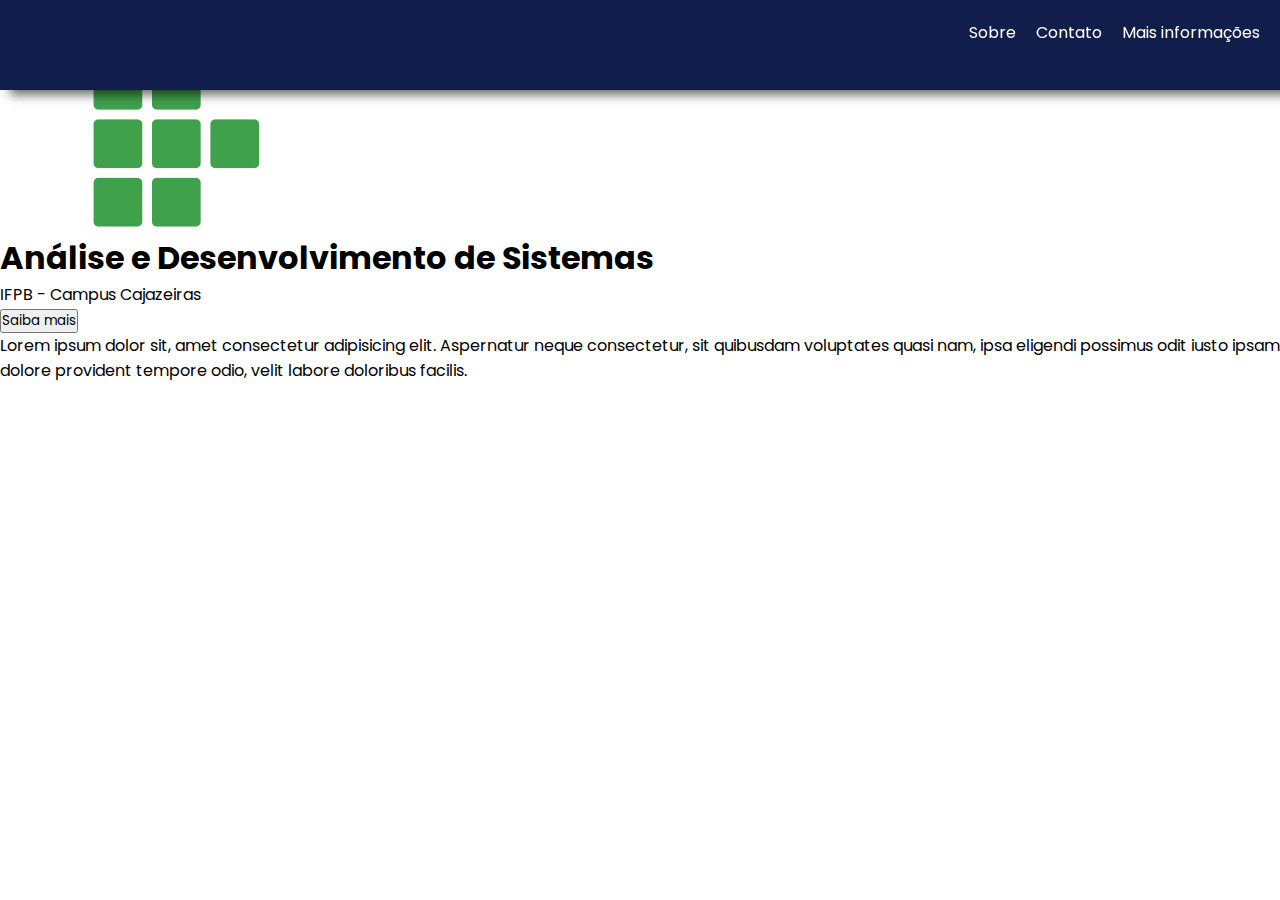
==== index.html @ 38b212e2 "Testando branch" ====
<!DOCTYPE html>
<html lang="en">
<head>
    <meta charset="UTF-8">
    <meta http-equiv="X-UA-Compatible" content="IE=edge">
    <meta name="viewport" content="width=device-width, initial-scale=1.0">
    <title>SITE-ADS</title>
    <link rel="stylesheet" href="css/style.css">
</head>
<body>
    <header>
        <nav>
            <ul>
                <li> <a href="">Sobre</a></li>
                <li> <a href="">Contato</a></li>
                <li> <a href="">Mais informações</a></li>
            </ul>
        </nav>
    </header>
    <main>
        <div id="shadow">
            <section>
                <div id="info">
                    <div id="logo">
                        <img src="images/ifpb-logo.png" alt="">
                    </div>
                    <div id="text-home-page">
                        <h1>Análise e Desenvolvimento de Sistemas</h1>
                        <p>IFPB - Campus Cajazeiras</p>
                        <button>Saiba mais</button>
                    </div>
                    <p> </p>
                </div>
            </section>
        </div>
        <section>
            <p>Lorem ipsum dolor sit, amet consectetur adipisicing elit. Aspernatur neque consectetur, sit quibusdam voluptates quasi nam, ipsa eligendi possimus odit iusto ipsam dolore provident tempore odio, velit labore doloribus facilis.</p>
        </section>
    </main>
</body>
</html>
---- css/style.css ----
@import url("https://fonts.googleapis.com/css2?family=Poppins:wght@200;400&display=swap");
header {
  background-color: #111D4A;
  width: 100%;
  height: 10vh;
  box-shadow: 10px 5px 10px rgba(0, 0, 0, 0.575);
  position: fixed;
}
header nav ul {
  display: flex;
  padding: 20px;
  list-style: none;
  gap: 20px;
  justify-content: flex-end;
  align-items: center;
}
header nav ul li a {
  color: #ffffff;
}

#home-page-section {
  background-image: url(../../images/backgroud-image.jpg);
  background-position: right;
  background-size: cover;
  background-clip: border-box;
  height: 100vh;
  width: 100%;
}
#home-page-section #shadow {
  height: 100vh;
  background-image: linear-gradient(to bottom, rgba(0, 0, 0, 0.64), black);
  display: flex;
}
#home-page-section #shadow section {
  width: 1000px;
  height: 250px;
  margin-top: 220px;
  padding: 20px;
  color: #ffffff;
}
#home-page-section #shadow section #info {
  display: flex;
  align-items: center;
  justify-content: center;
}
#home-page-section #shadow section #info h1 {
  font-size: 45px;
}
#home-page-section #shadow section #info #logo {
  height: 200px;
  padding-bottom: 30px;
}
#home-page-section #shadow section #info #logo img {
  height: 140px;
}
#home-page-section #shadow section #info #text-home-page {
  width: 650px;
}
#home-page-section #shadow section p {
  font-size: 20px;
}
#home-page-section #shadow section button {
  margin-top: 30px;
  width: 150px;
  height: 40px;
  border-radius: 5px;
  background-color: #111D4A;
  border: none;
  color: #ffffff;
  box-shadow: 2px 3px 5px rgba(0, 0, 0, 0.418);
  cursor: pointer;
  transition: 1s;
}
#home-page-section #shadow section button:hover {
  border: 2px solid #ffffff;
  background-color: #ffffff;
  color: #111D4A;
}

#main-more-info {
  min-height: 100vh;
  padding-top: 70px;
}
#main-more-info #shadow-info {
  background-image: linear-gradient(to bottom, rgba(0, 0, 0, 0.64), black);
  width: 100%;
  height: 32vh;
  display: flex;
  align-items: center;
  justify-content: center;
}
#main-more-info #shadow-info div h1 {
  font-size: 3.5rem;
  color: #ffffff;
}
#main-more-info #presentation-section {
  background-image: url(../../images/backgroud-image-more-info.jpg);
  background-size: cover;
  background-attachment: fixed;
  height: 32vh;
}
#main-more-info #information-section {
  padding: 20px;
}
#main-more-info #information-section section {
  padding: 5px;
}
#main-more-info #information-section section #forms-access {
  height: 100px;
}
#main-more-info #information-section section #forms-access p {
  border: 1px solid #111D4A;
  padding: 10px;
}
#main-more-info #information-section section table {
  height: 250px;
  border-collapse: collapse;
  padding: 5px;
  width: 100%;
}
#main-more-info #information-section section table tr {
  border: 1px solid #111D4A;
}
#main-more-info #information-section section table .blue {
  background-color: #2D82B7;
  color: #ffffff;
}
#main-more-info #information-section section table td {
  padding: 5px;
}
#main-more-info #information-section section h2 {
  background-color: #111D4A;
  color: #ffffff;
  border-top-left-radius: 5px;
  border-top-right-radius: 10px;
  padding: 10px;
}
#main-more-info #curriculum-matrix-section div {
  display: flex;
  align-items: center;
  justify-content: center;
  height: 600px;
}
#main-more-info #curriculum-matrix-section div img {
  height: 580px;
}
#main-more-info #link-more-info div p {
  margin: 10px;
  font-size: 16px;
}
#main-more-info #link-more-info div p a {
  color: #111D4A;
}

* {
  font-family: "Poppins", sans-serif;
  margin: 0;
  padding: 0;
  text-decoration: none;
  box-sizing: border-box;
}

/*# sourceMappingURL=style.css.map */
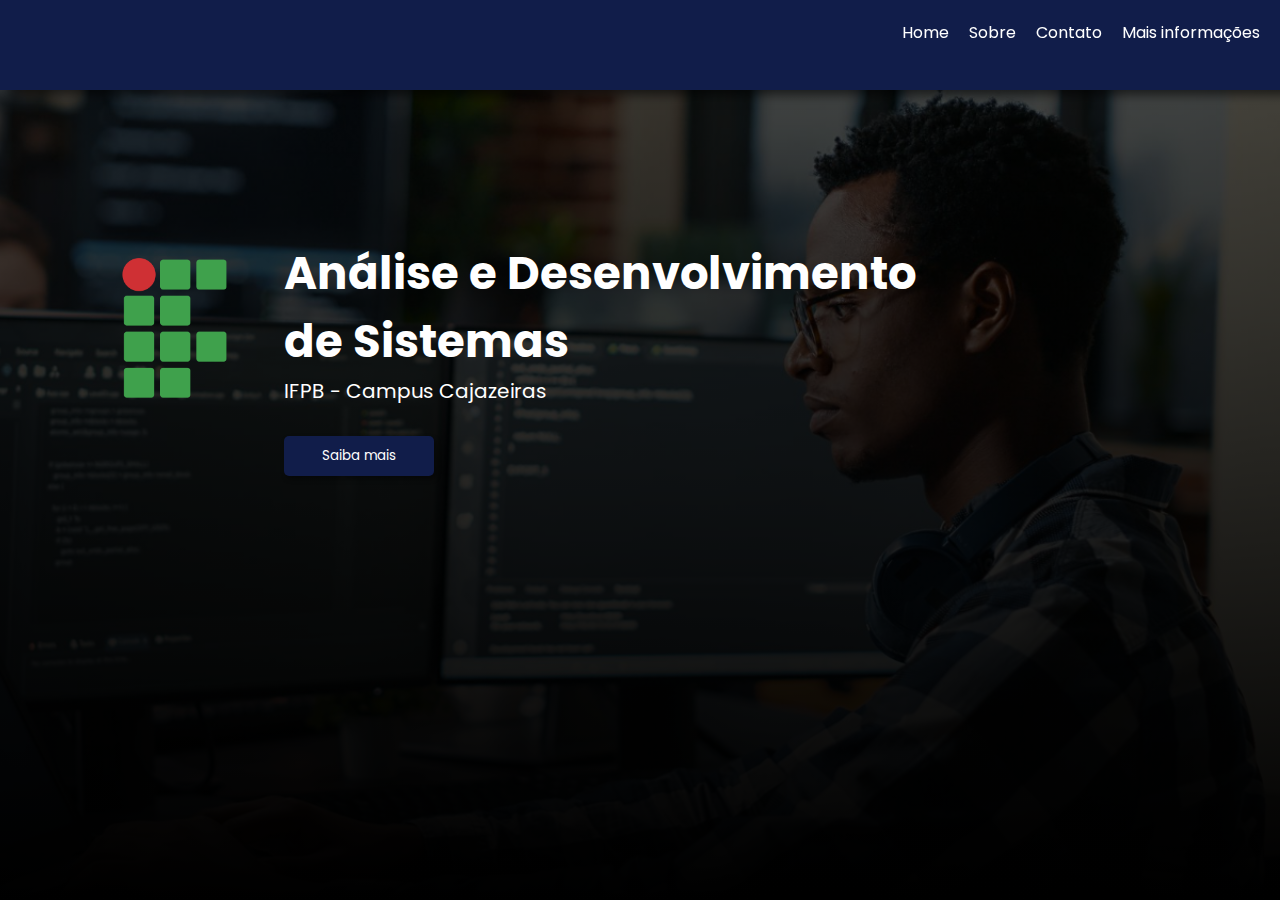
==== commit 6a302b53: "Merge branch 'Diogo'" ====
--- a/index.html
+++ b/index.html
@@ -1,5 +1,5 @@
 <!DOCTYPE html>
-<html lang="en">
+<html lang="pt-br">
 <head>
     <meta charset="UTF-8">
     <meta http-equiv="X-UA-Compatible" content="IE=edge">
@@ -11,30 +11,29 @@
     <header>
         <nav>
             <ul>
+                <li><a href="index.html">Home</a></li>
                 <li> <a href="">Sobre</a></li>
                 <li> <a href="">Contato</a></li>
-                <li> <a href="">Mais informações</a></li>
+                <li> <a href="more_info.html">Mais informações</a></li>
             </ul>
         </nav>
     </header>
     <main>
-        <div id="shadow">
-            <section>
-                <div id="info">
-                    <div id="logo">
-                        <img src="images/ifpb-logo.png" alt="">
+        <section id="home-page-section">
+            <div id="shadow">
+                <section>
+                    <div id="info">
+                        <div id="logo">
+                            <img src="images/ifpb-logo.png" alt="">
+                        </div>
+                        <div id="text-home-page">
+                            <h1>Análise e Desenvolvimento de Sistemas</h1>
+                            <p>IFPB - Campus Cajazeiras</p>
+                            <button>Saiba mais</button>
+                        </div>
                     </div>
-                    <div id="text-home-page">
-                        <h1>Análise e Desenvolvimento de Sistemas</h1>
-                        <p>IFPB - Campus Cajazeiras</p>
-                        <button>Saiba mais</button>
-                    </div>
-                    <p> </p>
-                </div>
-            </section>
-        </div>
-        <section>
-            <p>Lorem ipsum dolor sit, amet consectetur adipisicing elit. Aspernatur neque consectetur, sit quibusdam voluptates quasi nam, ipsa eligendi possimus odit iusto ipsam dolore provident tempore odio, velit labore doloribus facilis.</p>
+                </section>
+            </div>
         </section>
     </main>
 </body>
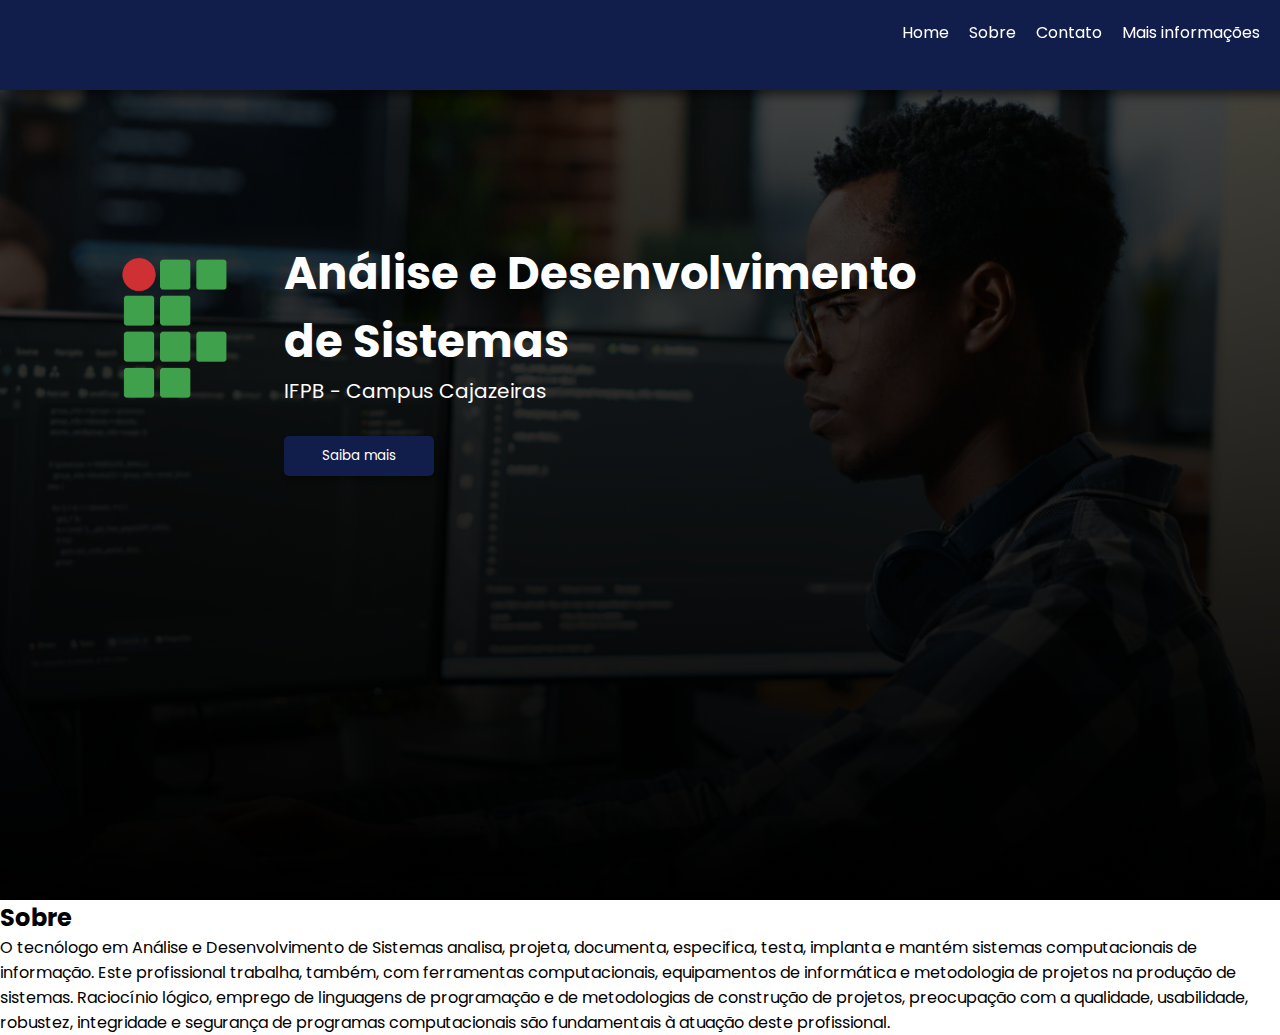
==== commit e5c335c4: "Adicionando seção sobreo curso" ====
--- a/index.html
+++ b/index.html
@@ -35,6 +35,15 @@
                 </section>
             </div>
         </section>
+        <section id="about-section">
+            <div>
+                <h2>Sobre</h2>
+                <p>O tecnólogo em Análise e Desenvolvimento de Sistemas analisa, projeta, documenta, especifica, testa, implanta e mantém sistemas computacionais de informação. Este profissional trabalha, também, com ferramentas computacionais, equipamentos de informática e metodologia de projetos na produção de sistemas. Raciocínio lógico, emprego de linguagens de programação e de metodologias de construção de projetos, preocupação com a qualidade, usabilidade, robustez, integridade e segurança de programas computacionais são fundamentais à atuação deste profissional.</p>
+            </div>
+        </section>
+        <section id="contact-section">
+
+        </section>
     </main>
 </body>
 </html>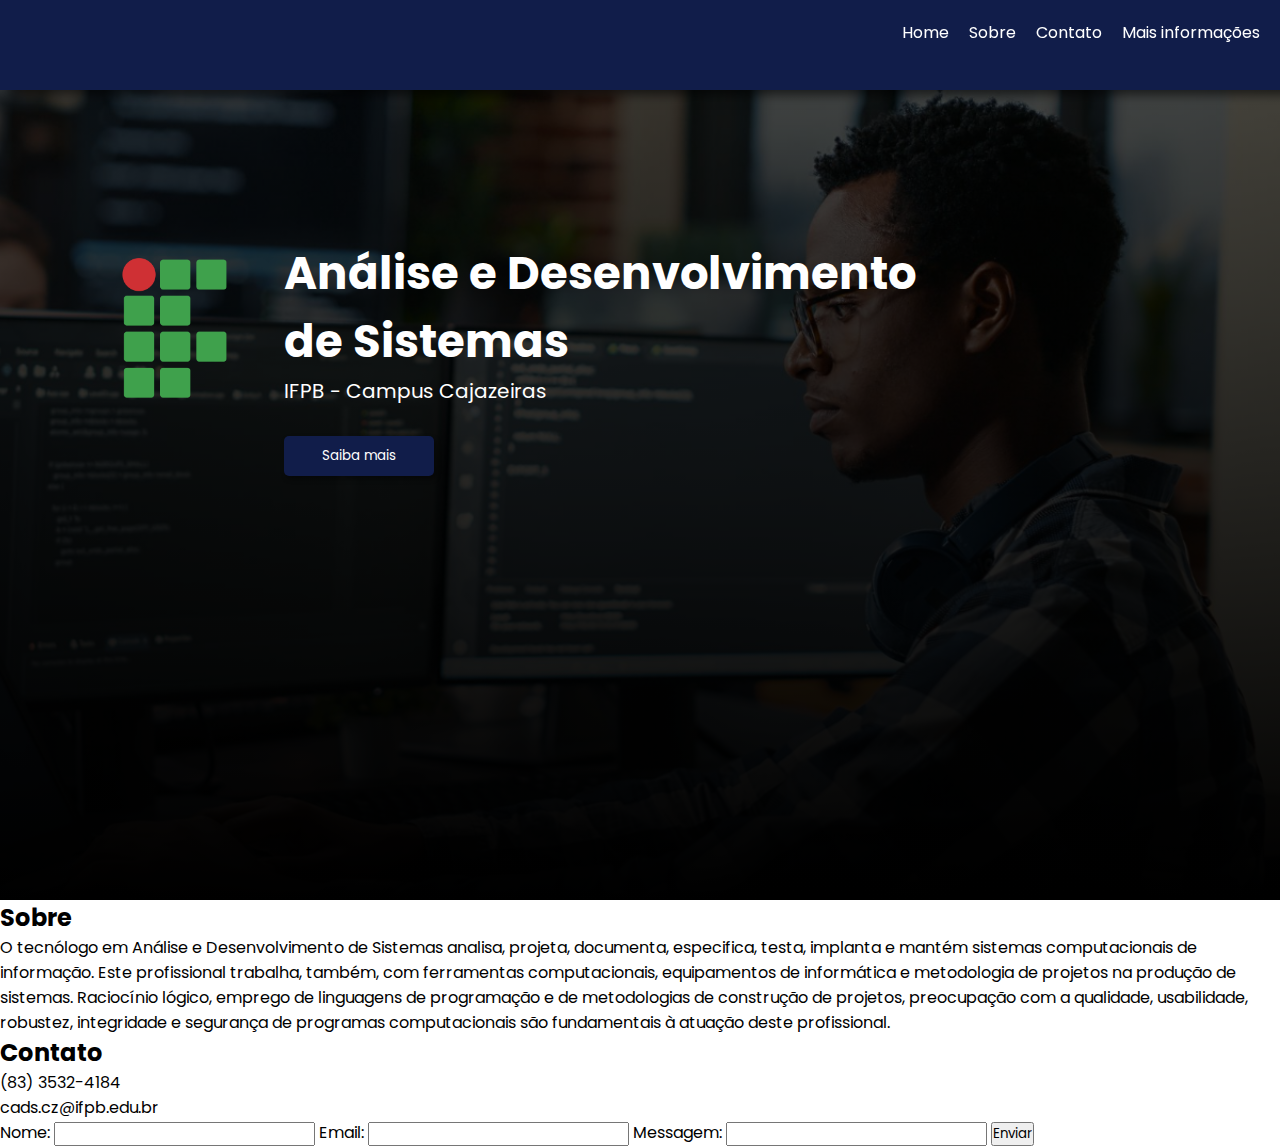
==== commit d302cce1: ""Finalizando seção de contato"" ====
--- a/index.html
+++ b/index.html
@@ -41,7 +41,27 @@
                 <p>O tecnólogo em Análise e Desenvolvimento de Sistemas analisa, projeta, documenta, especifica, testa, implanta e mantém sistemas computacionais de informação. Este profissional trabalha, também, com ferramentas computacionais, equipamentos de informática e metodologia de projetos na produção de sistemas. Raciocínio lógico, emprego de linguagens de programação e de metodologias de construção de projetos, preocupação com a qualidade, usabilidade, robustez, integridade e segurança de programas computacionais são fundamentais à atuação deste profissional.</p>
             </div>
         </section>
+
         <section id="contact-section">
+            <div>
+                <h2>Contato</h2>
+                <ul><li>(83) 3532-4184 </li>
+                    <li>cads.cz@ifpb.edu.br</li>
+
+                 </ul><div>
+                    <form action="">
+                        <label for="name">Nome:</label>
+                        <input type="text" name="name">
+                        <label for="email">Email:</label>
+                        <input type="text" name="email">
+                        <label for="message">Messagem:</label>
+                        <input type="text" name="message">
+                        <button>Enviar</button>
+                    </form>
+            </div>
+                 
+
+
 
         </section>
     </main>
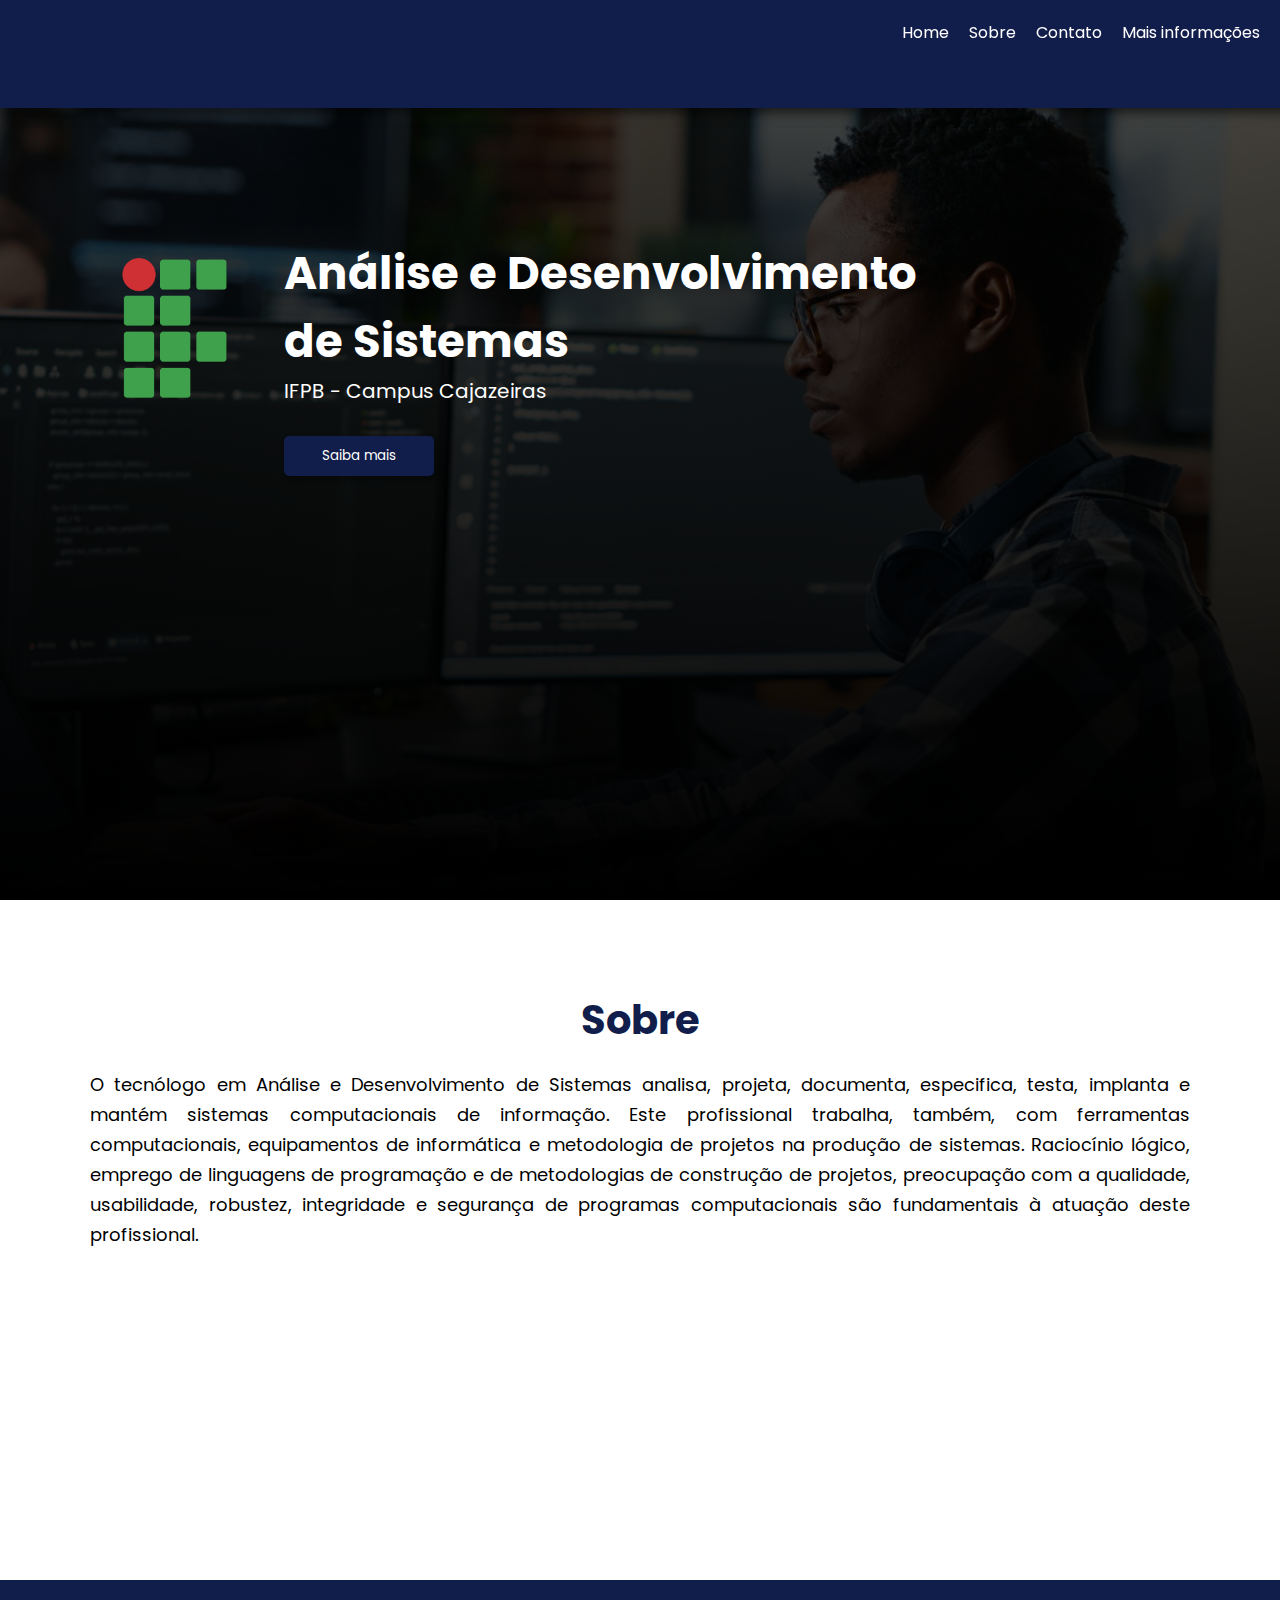
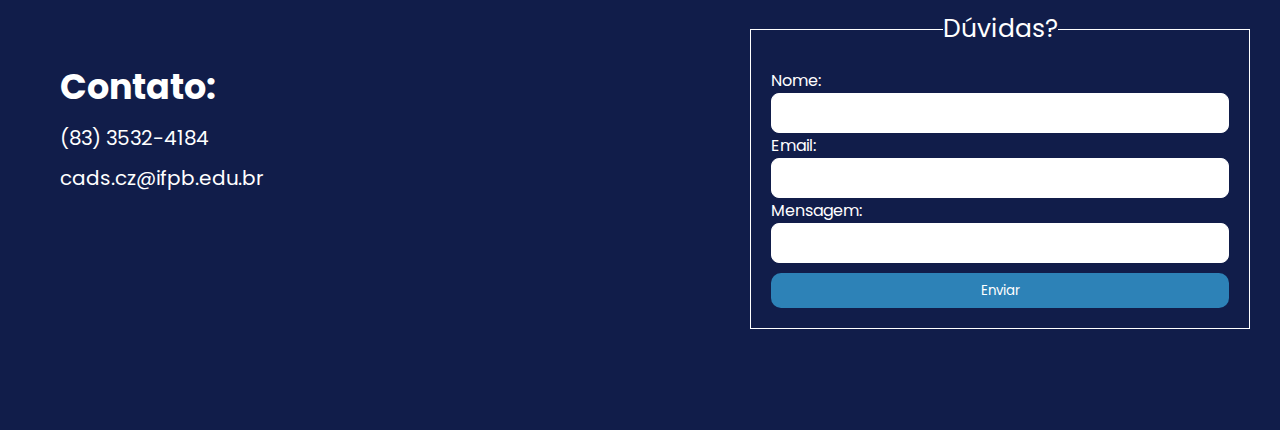
==== commit bb93d695: "Estlizando seção de contato e sobre o curso" ====
--- a/index.html
+++ b/index.html
@@ -12,8 +12,8 @@
         <nav>
             <ul>
                 <li><a href="index.html">Home</a></li>
-                <li> <a href="">Sobre</a></li>
-                <li> <a href="">Contato</a></li>
+                <li> <a href="#about-section">Sobre</a></li>
+                <li> <a href="#contact-section">Contato</a></li>
                 <li> <a href="more_info.html">Mais informações</a></li>
             </ul>
         </nav>
@@ -43,26 +43,27 @@
         </section>
 
         <section id="contact-section">
+            <div id="text-contact">
+                <h2>Contato:</h2>
+                <ul>
+                    <li>(83) 3532-4184 </li>
+                    <li>cads.cz@ifpb.edu.br</li>
+                 </ul>
+            </div>     
             <div>
-                <h2>Contato</h2>
-                <ul><li>(83) 3532-4184 </li>
-                    <li>cads.cz@ifpb.edu.br</li>
-
-                 </ul><div>
-                    <form action="">
+                <form action="">
+                    <fieldset>
+                        <legend>Dúvidas?</legend>
                         <label for="name">Nome:</label>
                         <input type="text" name="name">
                         <label for="email">Email:</label>
                         <input type="text" name="email">
-                        <label for="message">Messagem:</label>
+                        <label for="message">Mensagem:</label>
                         <input type="text" name="message">
                         <button>Enviar</button>
-                    </form>
+                    </fieldset>
+                </form>
             </div>
-                 
-
-
-
         </section>
     </main>
 </body>
--- a/css/style.css
+++ b/css/style.css
@@ -2,7 +2,7 @@
 header {
   background-color: #111D4A;
   width: 100%;
-  height: 10vh;
+  height: 12vh;
   box-shadow: 10px 5px 10px rgba(0, 0, 0, 0.575);
   position: fixed;
 }
@@ -23,18 +23,19 @@
   background-position: right;
   background-size: cover;
   background-clip: border-box;
-  height: 100vh;
+  min-height: 100vh;
   width: 100%;
 }
 #home-page-section #shadow {
-  height: 100vh;
+  min-height: 100vh;
   background-image: linear-gradient(to bottom, rgba(0, 0, 0, 0.64), black);
   display: flex;
 }
 #home-page-section #shadow section {
   width: 1000px;
-  height: 250px;
+  min-height: 250px;
   margin-top: 220px;
+  margin-bottom: 100px;
   padding: 20px;
   color: #ffffff;
 }
@@ -77,6 +78,29 @@
   color: #111D4A;
 }
 
+#about-section {
+  min-height: 70vh;
+}
+#about-section div {
+  margin: 50px;
+  padding: 40px;
+  display: flex;
+  flex-direction: column;
+  justify-content: center;
+  align-items: center;
+  gap: 20px;
+}
+#about-section div h2 {
+  color: #111D4A;
+  font-size: 40px;
+  text-align: center;
+}
+#about-section div p {
+  text-align: justify;
+  line-height: 30px;
+  font-size: 18px;
+}
+
 #main-more-info {
   min-height: 100vh;
   padding-top: 70px;
@@ -150,6 +174,59 @@
 }
 #main-more-info #link-more-info div p a {
   color: #111D4A;
+}
+
+#contact-section {
+  background-color: #111D4A;
+  min-height: 50vh;
+  display: flex;
+  padding: 30px;
+  justify-content: space-between;
+  flex-wrap: wrap;
+}
+#contact-section #text-contact {
+  width: 300px;
+  padding: 30px;
+  margin-top: 20px;
+  color: #ffffff;
+}
+#contact-section #text-contact h2 {
+  font-size: 35px;
+}
+#contact-section #text-contact ul {
+  list-style: none;
+}
+#contact-section #text-contact ul li {
+  font-size: 20px;
+  margin: 10px 0px;
+}
+#contact-section div form fieldset {
+  display: flex;
+  flex-direction: column;
+  width: 500px;
+  padding: 20px;
+  color: #ffffff;
+  border: 0.5px solid #ffffff;
+}
+#contact-section div form fieldset legend {
+  font-size: 25px;
+  text-align: center;
+}
+#contact-section div form fieldset input {
+  border: 1.5px solid #ffffff;
+  height: 40px;
+  outline: none;
+  padding: 5px;
+  border-radius: 8px;
+  color: #111D4A;
+}
+#contact-section div form fieldset button {
+  height: 35px;
+  margin-top: 10px;
+  border-radius: 10px;
+  background-color: #2D82B7;
+  color: #ffffff;
+  border: none;
 }
 
 * {
@@ -160,4 +237,13 @@
   box-sizing: border-box;
 }
 
+@media (max-width: 850px) {
+  #shadow {
+    width: 800px;
+  }
+  #shadow section #info h1 {
+    font-size: 3px;
+  }
+}
+
 /*# sourceMappingURL=style.css.map */
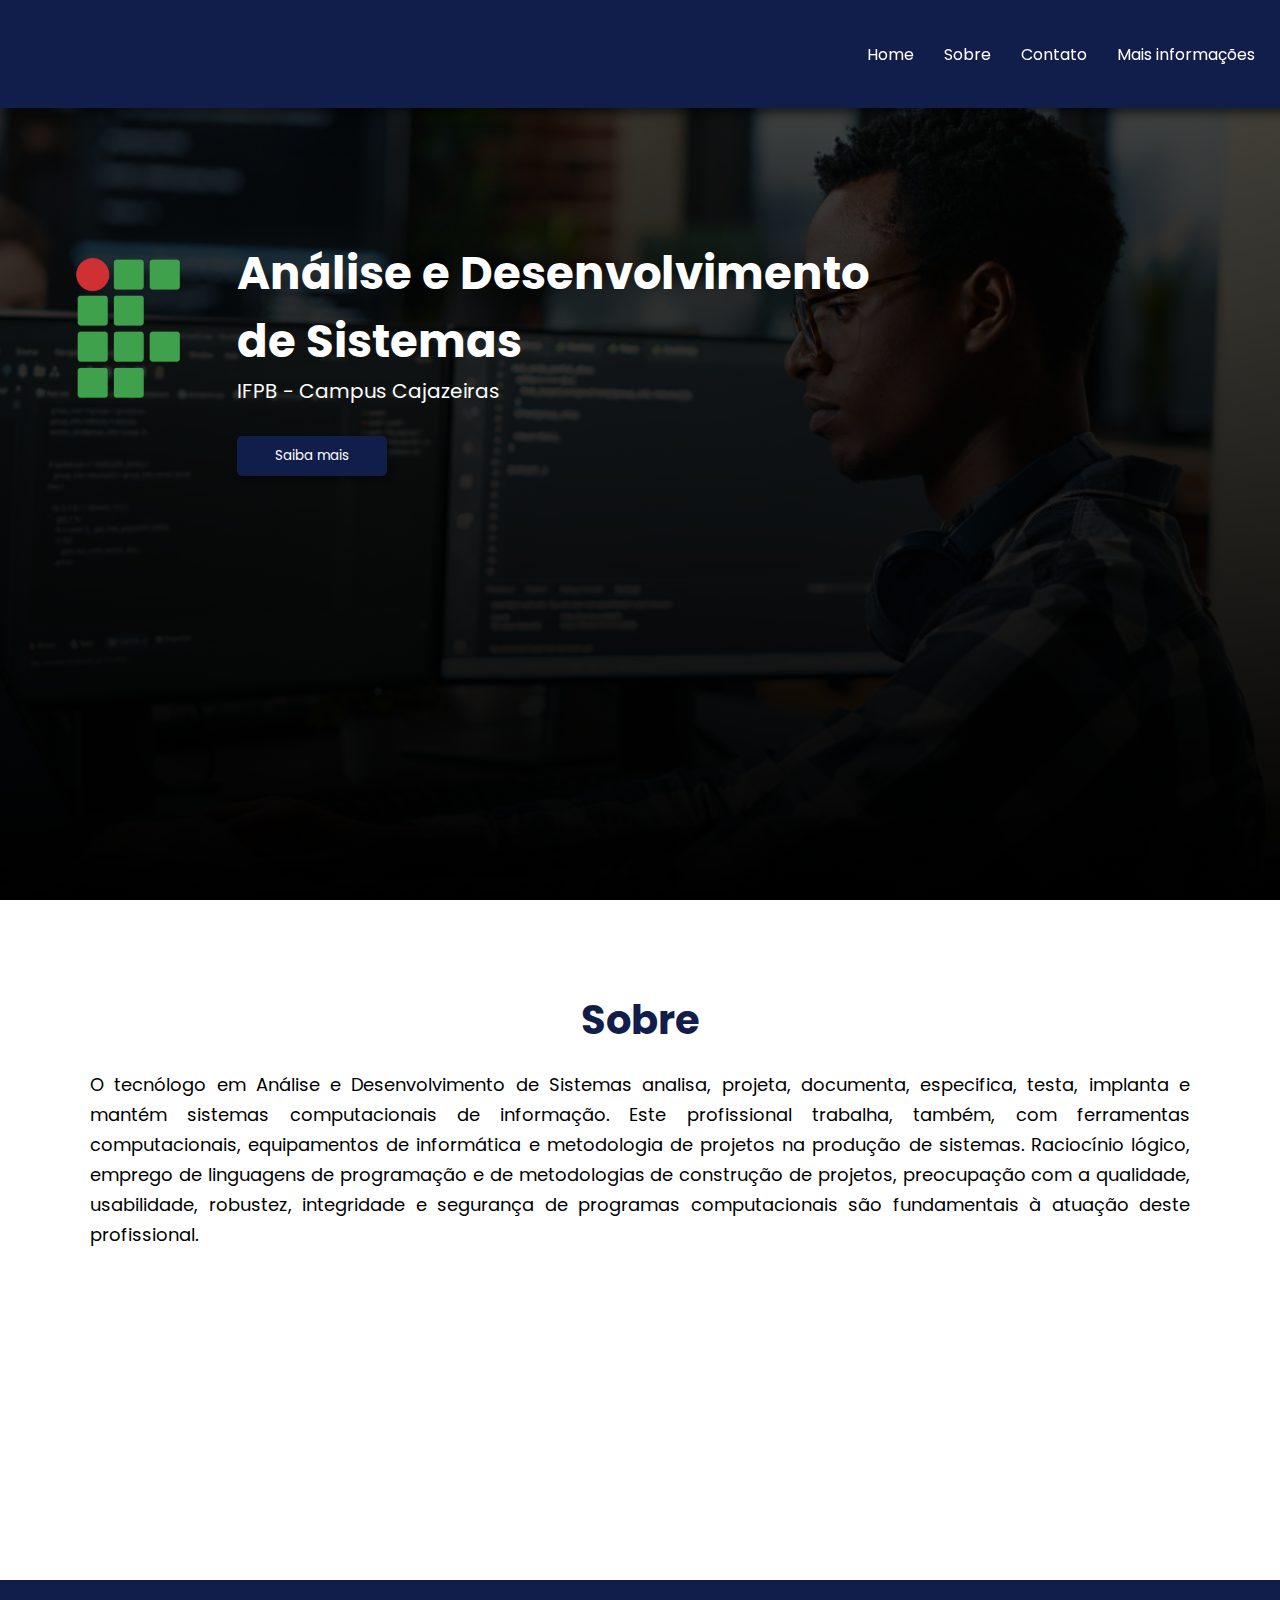
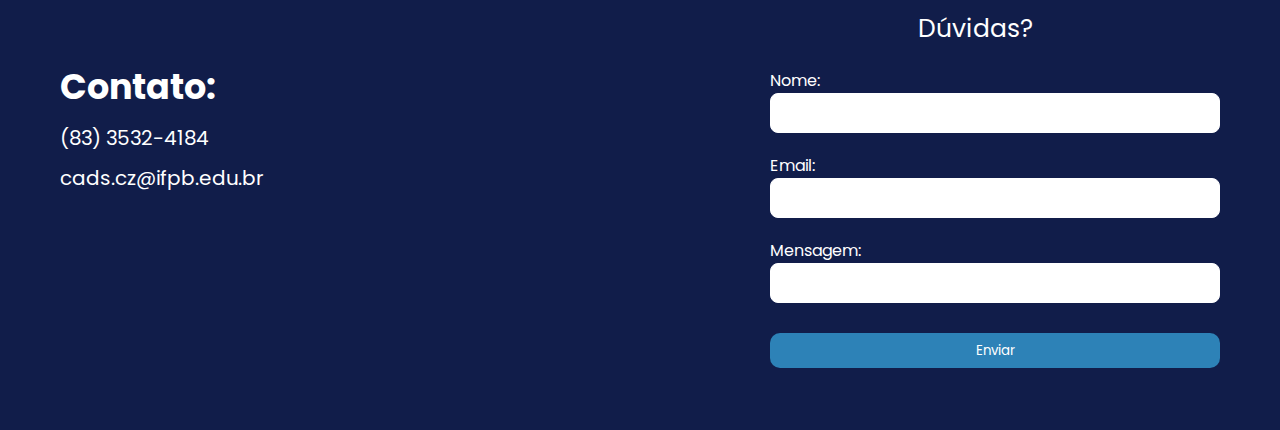
==== commit dae00568: "Implementando responsividade" ====
--- a/index.html
+++ b/index.html
@@ -10,13 +10,26 @@
 <body>
     <header>
         <nav>
-            <ul>
+            <ul id="menu">
                 <li><a href="index.html">Home</a></li>
                 <li> <a href="#about-section">Sobre</a></li>
                 <li> <a href="#contact-section">Contato</a></li>
                 <li> <a href="more_info.html">Mais informações</a></li>
             </ul>
+            <div class="menu-burger" onclick="abrirMenu()">
+                <div class="burger-item"></div>
+                <div class="burger-item"></div>
+                <div class="burger-item"></div>
+            </div>
         </nav>
+        <div id="burger">
+            <ul id="menu-burger-links">
+                <li class="menu-item"><a href="index.html">Home</a></li>
+                <li class="menu-item"> <a href="#about-section">Sobre</a></li>
+                <li class="menu-item"> <a href="#contact-section">Contato</a></li>
+                <li class="menu-item"> <a href="more_info.html">Mais informações</a></li>
+            </ul>
+        </div>
     </header>
     <main>
         <section id="home-page-section">
@@ -50,21 +63,22 @@
                     <li>cads.cz@ifpb.edu.br</li>
                  </ul>
             </div>     
-            <div>
+            <div id="section-form">
                 <form action="">
-                    <fieldset>
                         <legend>Dúvidas?</legend>
-                        <label for="name">Nome:</label>
-                        <input type="text" name="name">
-                        <label for="email">Email:</label>
-                        <input type="text" name="email">
-                        <label for="message">Mensagem:</label>
-                        <input type="text" name="message">
-                        <button>Enviar</button>
-                    </fieldset>
+                        <div>
+                            <label for="name">Nome:</label>
+                            <input type="text" name="name">
+                            <label for="email">Email:</label>
+                            <input type="text" name="email">
+                            <label for="message">Mensagem:</label>
+                            <input type="text" name="message">
+                            <button>Enviar</button>
+                        </div>
                 </form>
             </div>
         </section>
     </main>
+    <script src="index.js"></script>
 </body>
 </html>--- a/css/style.css
+++ b/css/style.css
@@ -1,10 +1,67 @@
 @import url("https://fonts.googleapis.com/css2?family=Poppins:wght@200;400&display=swap");
+.menu-item a {
+  font-weight: 400;
+  font-size: 15px;
+  color: white;
+  transition: 1s;
+}
+
+#menu {
+  list-style: none;
+  display: flex;
+  align-items: center;
+  gap: 30px;
+}
+
+.menu-item a:hover {
+  color: blue;
+}
+
+.menu-burger {
+  display: none;
+}
+
+.burger-item {
+  margin-bottom: 5px;
+  background-color: #ffffff;
+  width: 30px;
+  height: 2px;
+  cursor: pointer;
+}
+
+#burger {
+  padding: 10px;
+  text-align: center;
+  background-color: #111D4A;
+  padding-top: 10px;
+  margin-right: 300px;
+  width: 100%;
+  display: none;
+}
+#burger #menu-burger-links {
+  list-style: none;
+}
+#burger #menu-burger-links .menu-item {
+  padding: 5px;
+}
+
 header {
   background-color: #111D4A;
   width: 100%;
-  height: 12vh;
+  min-height: 12vh;
   box-shadow: 10px 5px 10px rgba(0, 0, 0, 0.575);
   position: fixed;
+  display: flex;
+  align-items: center;
+  justify-content: right;
+}
+header nav {
+  margin: auto;
+  display: flex;
+  align-items: center;
+  justify-content: end;
+  width: 100%;
+  padding: 0px 5px;
 }
 header nav ul {
   display: flex;
@@ -24,15 +81,16 @@
   background-size: cover;
   background-clip: border-box;
   min-height: 100vh;
-  width: 100%;
+  max-width: 100%;
 }
 #home-page-section #shadow {
   min-height: 100vh;
+  max-width: 100%;
   background-image: linear-gradient(to bottom, rgba(0, 0, 0, 0.64), black);
   display: flex;
 }
 #home-page-section #shadow section {
-  width: 1000px;
+  max-width: 1000px;
   min-height: 250px;
   margin-top: 220px;
   margin-bottom: 100px;
@@ -55,7 +113,7 @@
   height: 140px;
 }
 #home-page-section #shadow section #info #text-home-page {
-  width: 650px;
+  max-width: 650px;
 }
 #home-page-section #shadow section p {
   font-size: 20px;
@@ -108,7 +166,7 @@
 #main-more-info #shadow-info {
   background-image: linear-gradient(to bottom, rgba(0, 0, 0, 0.64), black);
   width: 100%;
-  height: 32vh;
+  min-height: 32vh;
   display: flex;
   align-items: center;
   justify-content: center;
@@ -163,9 +221,11 @@
   display: flex;
   align-items: center;
   justify-content: center;
-  height: 600px;
+  max-width: 100%;
+  max-height: 600px;
 }
 #main-more-info #curriculum-matrix-section div img {
+  max-width: 100%;
   height: 580px;
 }
 #main-more-info #link-more-info div p {
@@ -178,6 +238,7 @@
 
 #contact-section {
   background-color: #111D4A;
+  max-width: 100%;
   min-height: 50vh;
   display: flex;
   padding: 30px;
@@ -185,7 +246,7 @@
   flex-wrap: wrap;
 }
 #contact-section #text-contact {
-  width: 300px;
+  max-width: 300px;
   padding: 30px;
   margin-top: 20px;
   color: #ffffff;
@@ -200,33 +261,43 @@
   font-size: 20px;
   margin: 10px 0px;
 }
-#contact-section div form fieldset {
+#contact-section #section-form {
+  width: 500px;
+}
+#contact-section #section-form form {
+  width: 100%;
+}
+#contact-section #section-form form div {
   display: flex;
   flex-direction: column;
-  width: 500px;
+  max-width: 500px;
   padding: 20px;
   color: #ffffff;
-  border: 0.5px solid #ffffff;
-}
-#contact-section div form fieldset legend {
+}
+#contact-section #section-form form legend {
   font-size: 25px;
   text-align: center;
-}
-#contact-section div form fieldset input {
+  color: #ffffff;
+  max-width: 450px;
+}
+#contact-section #section-form form input {
   border: 1.5px solid #ffffff;
   height: 40px;
+  max-width: 450px;
   outline: none;
   padding: 5px;
   border-radius: 8px;
+  margin-bottom: 20px;
   color: #111D4A;
 }
-#contact-section div form fieldset button {
+#contact-section #section-form form button {
   height: 35px;
   margin-top: 10px;
   border-radius: 10px;
   background-color: #2D82B7;
   color: #ffffff;
   border: none;
+  max-width: 450px;
 }
 
 * {
@@ -237,12 +308,46 @@
   box-sizing: border-box;
 }
 
-@media (max-width: 850px) {
-  #shadow {
-    width: 800px;
-  }
-  #shadow section #info h1 {
-    font-size: 3px;
+@media (max-width: 870px) {
+  #home-page-section #shadow section #info h1 {
+    font-size: 35px;
+  }
+}
+@media (max-width: 567px) {
+  header {
+    display: grid;
+  }
+  nav {
+    margin: 0;
+  }
+  #menu {
+    display: none;
+  }
+  .menu-burger {
+    display: block;
+    margin: 10px;
+  }
+  #home-page-section #shadow section {
+    margin-top: 125px;
+  }
+  #home-page-section #shadow section #info {
+    flex-direction: column;
+  }
+  #home-page-section #shadow section #info h1 {
+    font-size: 25px;
+  }
+  #home-page-section #shadow section #info #logo {
+    display: none;
+  }
+  #about-section div {
+    margin: 20px;
+    padding: 10px;
+  }
+  #about-section div p {
+    font-size: 16px;
+  }
+  #about-section div h2 {
+    font-size: 30px;
   }
 }
 
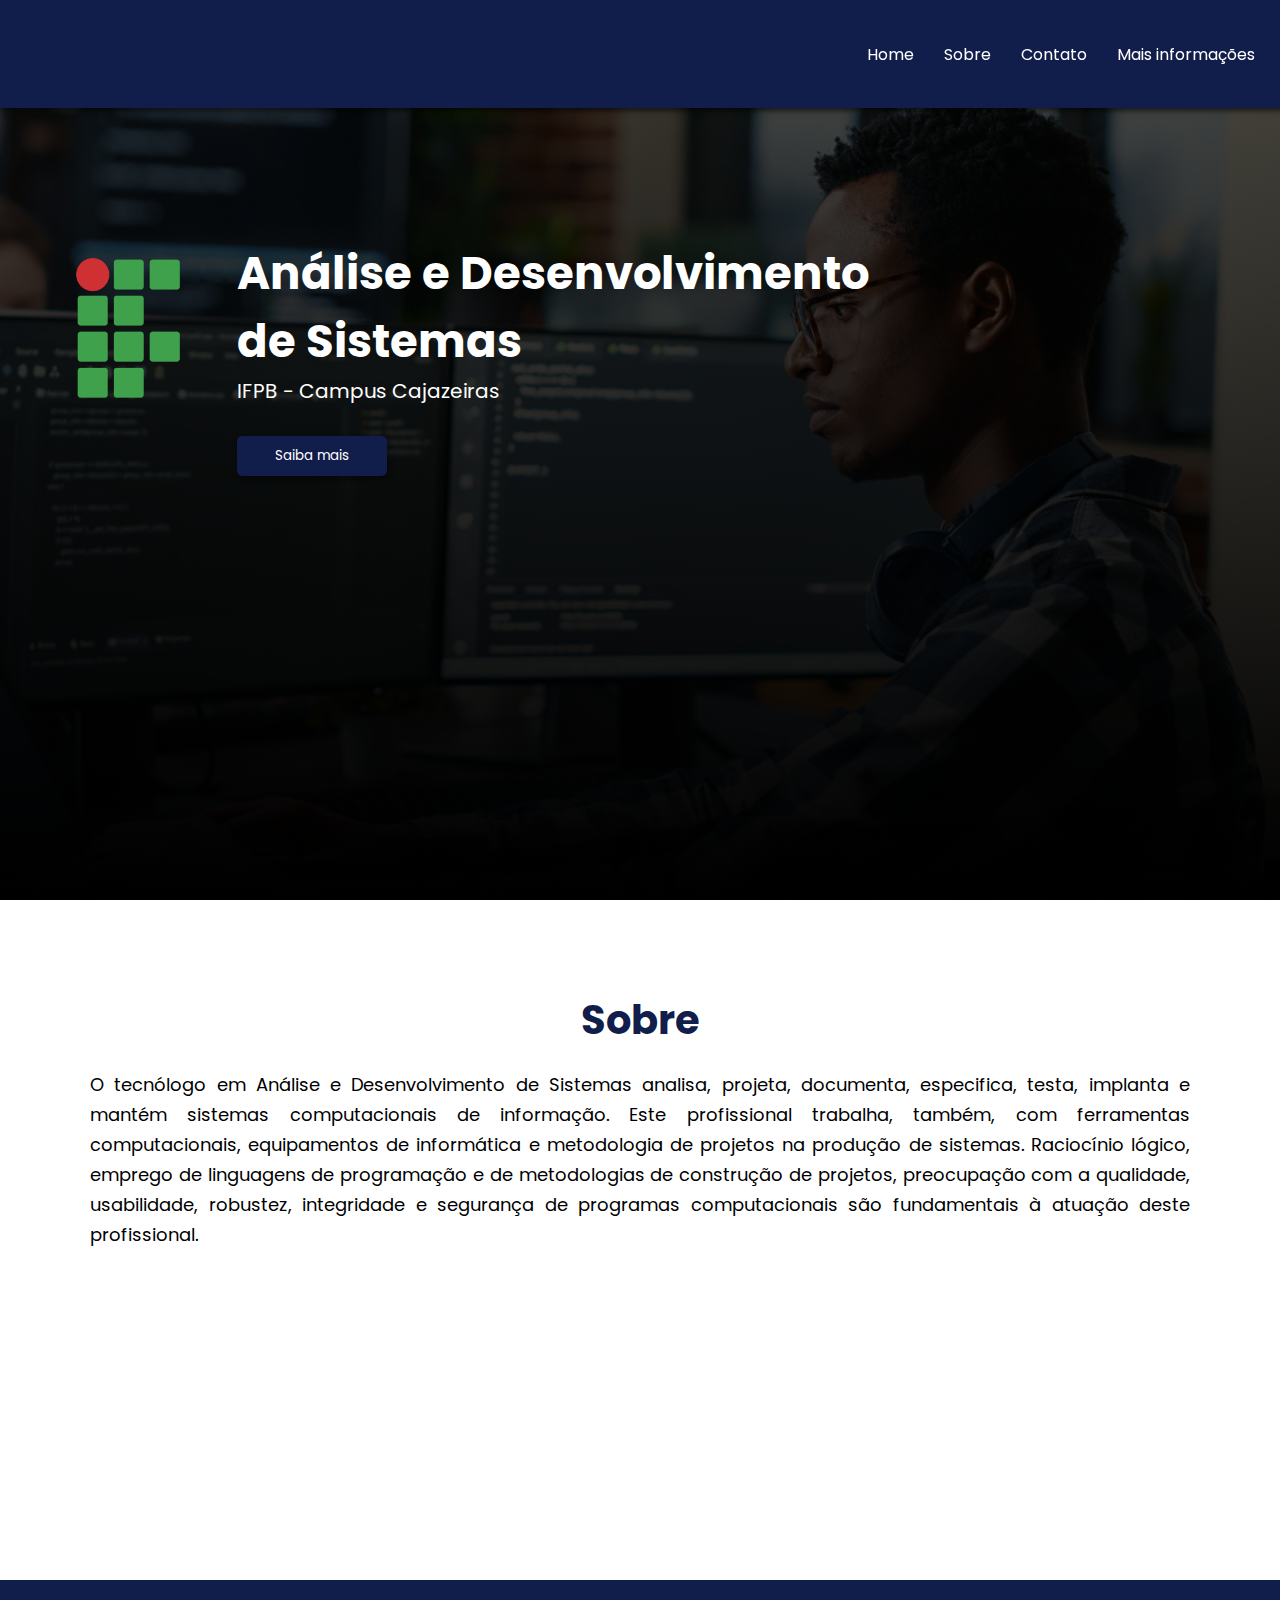
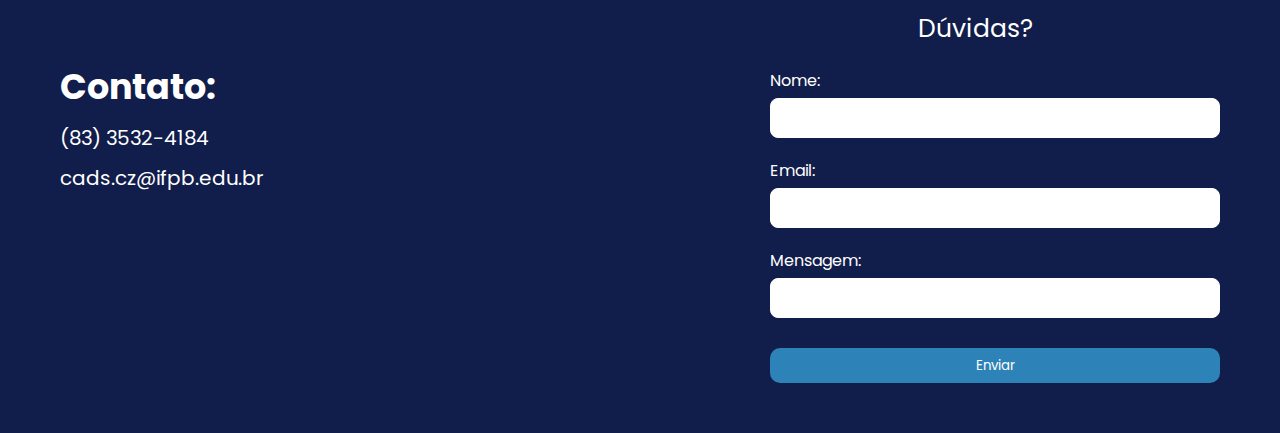
==== commit de2318df: "Finalizando detalhes finais" ====
--- a/index.html
+++ b/index.html
@@ -42,7 +42,7 @@
                         <div id="text-home-page">
                             <h1>Análise e Desenvolvimento de Sistemas</h1>
                             <p>IFPB - Campus Cajazeiras</p>
-                            <button>Saiba mais</button>
+                            <button><a href="./more_info.html">Saiba mais</a></button>
                         </div>
                     </div>
                 </section>
--- a/css/style.css
+++ b/css/style.css
@@ -49,7 +49,7 @@
   background-color: #111D4A;
   width: 100%;
   min-height: 12vh;
-  box-shadow: 10px 5px 10px rgba(0, 0, 0, 0.575);
+  box-shadow: 3px 3px 5px rgba(0, 0, 0, 0.575);
   position: fixed;
   display: flex;
   align-items: center;
@@ -73,6 +73,10 @@
 }
 header nav ul li a {
   color: #ffffff;
+  transition: 0.8s;
+}
+header nav ul li a:hover {
+  color: #2D82B7;
 }
 
 #home-page-section {
@@ -130,9 +134,16 @@
   cursor: pointer;
   transition: 1s;
 }
+#home-page-section #shadow section button a {
+  color: #ffffff;
+  width: 100%;
+  height: 100%;
+}
 #home-page-section #shadow section button:hover {
   border: 2px solid #ffffff;
   background-color: #ffffff;
+}
+#home-page-section #shadow section button:hover a {
   color: #111D4A;
 }
 
@@ -161,17 +172,17 @@
 
 #main-more-info {
   min-height: 100vh;
-  padding-top: 70px;
 }
 #main-more-info #shadow-info {
   background-image: linear-gradient(to bottom, rgba(0, 0, 0, 0.64), black);
   width: 100%;
-  min-height: 32vh;
+  min-height: 35vh;
   display: flex;
   align-items: center;
   justify-content: center;
 }
 #main-more-info #shadow-info div h1 {
+  margin-top: 70px;
   font-size: 3.5rem;
   color: #ffffff;
 }
@@ -179,7 +190,7 @@
   background-image: url(../../images/backgroud-image-more-info.jpg);
   background-size: cover;
   background-attachment: fixed;
-  height: 32vh;
+  min-height: 35vh;
 }
 #main-more-info #information-section {
   padding: 20px;
@@ -273,6 +284,9 @@
   max-width: 500px;
   padding: 20px;
   color: #ffffff;
+}
+#contact-section #section-form form label {
+  margin-bottom: 5px;
 }
 #contact-section #section-form form legend {
   font-size: 25px;
@@ -349,6 +363,14 @@
   #about-section div h2 {
     font-size: 30px;
   }
+  #main-more-info #shadow-info {
+    justify-content: center;
+  }
+  #main-more-info #shadow-info div h1 {
+    font-size: 2em;
+    margin-top: 50px;
+    margin-bottom: 5px;
+  }
 }
 
 /*# sourceMappingURL=style.css.map */
